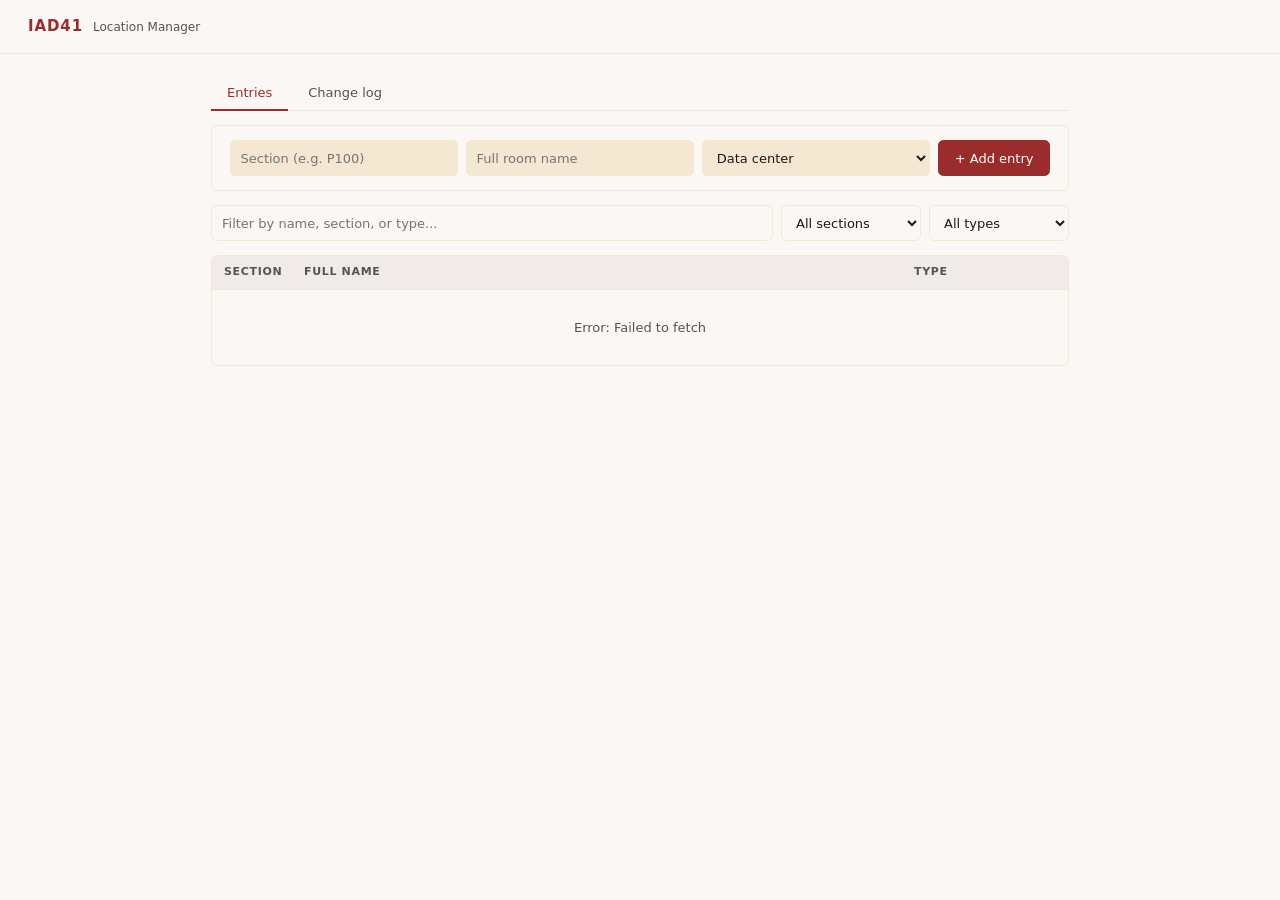
==== index.html @ 3d39f1c9 "INIT DEMO BUILDING ACCESS MANAGER" ====
<!DOCTYPE html>
<html lang="en">
<head>
  <meta charset="UTF-8" />
  <meta name="viewport" content="width=device-width, initial-scale=1.0" />
  <title>IAD41 Location Manager</title>
  <link rel="stylesheet" href="css/style.css" />
</head>
<body>
  <div id="app">
    <header class="site-header">
      <div class="header-inner">
        <span class="site-title">IAD41</span>
        <span class="site-sub">Location Manager</span>
      </div>
      <div class="header-meta" id="entry-count"></div>
    </header>

    <main class="main-content">

      <div class="tabs">
        <button class="tab-btn active" data-tab="entries">Entries</button>
        <button class="tab-btn" data-tab="log">Change log</button>
      </div>

      <!-- Entries view -->
      <div id="view-entries">
        <section class="add-panel">
          <div class="add-fields">
            <input type="text" id="new-section" placeholder="Section (e.g. P100)" />
            <input type="text" id="new-name" placeholder="Full room name" />
            <select id="new-type">
              <option value="dc">Data center</option>
              <option value="mep">MEP room</option>
              <option value="storage">Storage</option>
              <option value="office">Office</option>
              <option value="rack">Rack / cabinet</option>
              <option value="cage">Cage</option>
              <option value="loading">Loading dock</option>
              <option value="pop">POP room</option>
              <option value="other">Other</option>
            </select>
            <button onclick="App.add()">+ Add entry</button>
          </div>
        </section>

        <section class="toolbar">
          <input type="text" id="q" placeholder="Filter by name, section, or type..." oninput="App.render()" />
          <select id="sec-filter" onchange="App.render()"><option value="">All sections</option></select>
          <select id="type-filter" onchange="App.render()"><option value="">All types</option></select>
        </section>

        <div class="table-wrap">
          <table>
            <thead>
              <tr>
                <th class="col-section">Section</th>
                <th class="col-name">Full name</th>
                <th class="col-type">Type</th>
                <th class="col-action"></th>
              </tr>
            </thead>
            <tbody id="tbody"></tbody>
          </table>
        </div>
      </div>

      <!-- Log view -->
      <div id="view-log" style="display:none;">
        <div class="table-wrap">
          <table>
            <thead>
              <tr>
                <th style="width:90px;">Action</th>
                <th>Name</th>
                <th style="width:90px;">Section</th>
                <th style="width:160px;">Time</th>
              </tr>
            </thead>
            <tbody id="log-tbody"></tbody>
          </table>
        </div>
      </div>

    </main>
  </div>

  <script src="data/locations.js"></script>
  <script src="js/app.js"></script>
</body>
</html>
---- css/style.css ----
/* ─── Reset ─────────────────────────────────────────────── */
*, *::before, *::after { box-sizing: border-box; margin: 0; padding: 0; }

/* ─── Google Fonts ───────────────────────────────────────── */
@import url('https://fonts.googleapis.com/css2?family=Poppins:wght@400;500;600&family=IBM+Plex+Mono&display=swap');

/* ─── Tokens ─────────────────────────────────────────────── */
:root {
  --background: #faf7f5;
  --foreground: #1a1a1a;
  --card:        #faf7f5;
  --border:      #f5e8d2;
  --input:       #f5e8d2;
  --muted:       #f0ebe8;
  --muted-fg:    #57534e;
  --primary:     #9b2c2c;
  --primary-fg:  #ffffff;
  --secondary:   #fdf2d6;
  --accent:      #fef3c7;
  --accent-fg:   #7f1d1d;
  --sidebar:     #f0ebe8;
  --destructive: #991b1b;
  --radius:      0.375rem;
  --font-sans:   'Poppins', system-ui, sans-serif;
  --font-mono:   'IBM Plex Mono', monospace;

  --dc-bg:#fde8e8;       --dc-tx:#7f1d1d;
  --mep-bg:#fef3c7;      --mep-tx:#92400e;
  --storage-bg:#fdf2d6;  --storage-tx:#805500;
  --office-bg:#f5e8d2;   --office-tx:#57534e;
  --rack-bg:#f0ebe8;     --rack-tx:#44403c;
  --cage-bg:#fde8e8;     --cage-tx:#9b2c2c;
  --loading-bg:#fee2e2;  --loading-tx:#991b1b;
  --pop-bg:#fef9ee;      --pop-tx:#b45309;
  --other-bg:#f5e8d2;    --other-tx:#57534e;
}

@media (prefers-color-scheme: dark) {
  :root {
    --background: #1c1917;
    --foreground: #f5f5f4;
    --card:        #292524;
    --border:      #44403c;
    --input:       #44403c;
    --muted:       #292524;
    --muted-fg:    #d6d3d1;
    --primary:     #b91c1c;
    --primary-fg:  #faf7f5;
    --secondary:   #92400e;
    --accent:      #3f2b00;
    --accent-fg:   #fef3c7;
    --destructive: #ef4444;

    --dc-bg:#3f1515;       --dc-tx:#fca5a5;
    --mep-bg:#3f2b00;      --mep-tx:#fcd34d;
    --storage-bg:#3b2000;  --storage-tx:#fde68a;
    --office-bg:#292524;   --office-tx:#d6d3d1;
    --rack-bg:#1c1917;     --rack-tx:#a8a29e;
    --cage-bg:#3f1515;     --cage-tx:#f87171;
    --loading-bg:#450a0a;  --loading-tx:#fca5a5;
    --pop-bg:#2d1f00;      --pop-tx:#fbbf24;
    --other-bg:#292524;    --other-tx:#a8a29e;
  }
}

/* ─── Base ───────────────────────────────────────────────── */
html { font-size: 14px; }
body {
  font-family: var(--font-sans);
  background: var(--background);
  color: var(--foreground);
  min-height: 100vh;
  line-height: 1.5;
}

/* ─── Header ─────────────────────────────────────────────── */
.site-header {
  display: flex;
  align-items: center;
  justify-content: space-between;
  padding: 0 2rem;
  height: 54px;
  background: var(--card);
  border-bottom: 1px solid var(--border);
  position: sticky;
  top: 0;
  z-index: 10;
}
.header-inner { display: flex; align-items: baseline; gap: 10px; }
.site-title   { font-size: 15px; font-weight: 600; color: var(--primary); letter-spacing: 0.06em; }
.site-sub     { font-size: 12px; color: var(--muted-fg); }
.header-meta  { font-size: 12px; color: var(--muted-fg); }

/* ─── Main ───────────────────────────────────────────────── */
.main-content {
  max-width: 900px;
  margin: 0 auto;
  padding: 1.5rem 1.5rem 4rem;
}

/* ─── Add panel ──────────────────────────────────────────── */
.add-panel {
  background: var(--card);
  border: 1px solid var(--border);
  border-radius: var(--radius);
  padding: 1rem 1.25rem;
  margin-bottom: 1rem;
}
.add-fields { display: flex; gap: 8px; flex-wrap: wrap; align-items: center; }
.add-fields input,
.add-fields select {
  flex: 1;
  min-width: 130px;
  height: 36px;
  padding: 0 10px;
  font-size: 13px;
  font-family: var(--font-sans);
  color: var(--foreground);
  background: var(--input);
  border: 1px solid var(--border);
  border-radius: var(--radius);
  outline: none;
  transition: border-color 0.15s;
}
.add-fields input:focus,
.add-fields select:focus { border-color: var(--primary); box-shadow: 0 0 0 2px rgba(155,44,44,0.12); }
.add-fields button {
  height: 36px;
  padding: 0 16px;
  font-size: 13px;
  font-family: var(--font-sans);
  font-weight: 500;
  color: var(--primary-fg);
  background: var(--primary);
  border: 1px solid var(--primary);
  border-radius: var(--radius);
  cursor: pointer;
  white-space: nowrap;
  transition: opacity 0.12s;
}
.add-fields button:hover  { opacity: 0.88; }
.add-fields button:active { transform: scale(0.98); }

/* ─── Toolbar ────────────────────────────────────────────── */
.toolbar { display: flex; gap: 8px; flex-wrap: wrap; margin-bottom: 1rem; }
.toolbar input,
.toolbar select {
  height: 36px;
  padding: 0 10px;
  font-size: 13px;
  font-family: var(--font-sans);
  color: var(--foreground);
  background: var(--card);
  border: 1px solid var(--border);
  border-radius: var(--radius);
  outline: none;
  transition: border-color 0.15s;
}
.toolbar input  { flex: 1; min-width: 200px; }
.toolbar select { min-width: 140px; }
.toolbar input:focus,
.toolbar select:focus { border-color: var(--primary); box-shadow: 0 0 0 2px rgba(155,44,44,0.12); }

/* ─── Table ──────────────────────────────────────────────── */
.table-wrap {
  background: var(--card);
  border: 1px solid var(--border);
  border-radius: var(--radius);
  overflow: hidden;
}
table { width: 100%; border-collapse: collapse; table-layout: fixed; }
th {
  text-align: left;
  padding: 8px 12px;
  font-size: 11px;
  font-weight: 600;
  color: var(--muted-fg);
  background: var(--muted);
  border-bottom: 1px solid var(--border);
  letter-spacing: 0.06em;
  text-transform: uppercase;
}
td {
  padding: 7px 12px;
  border-bottom: 1px solid var(--border);
  vertical-align: middle;
  overflow: hidden;
  text-overflow: ellipsis;
  white-space: nowrap;
  font-size: 13px;
}
tr:last-child td { border-bottom: none; }
tr:hover td      { background: var(--muted); }

.col-section { width: 80px; }
.col-name    { width: auto; }
.col-type    { width: 130px; }
.col-action  { width: 36px; }

.sec-hdr td {
  font-size: 11px;
  font-weight: 600;
  color: var(--primary);
  background: var(--accent);
  padding: 8px 12px 5px;
  letter-spacing: 0.06em;
  text-transform: uppercase;
  border-bottom: 1px solid var(--border);
}

/* ─── Type badges ────────────────────────────────────────── */
.tag {
  display: inline-block;
  font-size: 11px;
  font-weight: 500;
  padding: 2px 8px;
  border-radius: calc(var(--radius) / 1.5);
  white-space: nowrap;
}
.tag-dc      { background: var(--dc-bg);      color: var(--dc-tx); }
.tag-mep     { background: var(--mep-bg);     color: var(--mep-tx); }
.tag-storage { background: var(--storage-bg); color: var(--storage-tx); }
.tag-office  { background: var(--office-bg);  color: var(--office-tx); }
.tag-rack    { background: var(--rack-bg);    color: var(--rack-tx); }
.tag-cage    { background: var(--cage-bg);    color: var(--cage-tx); }
.tag-loading { background: var(--loading-bg); color: var(--loading-tx); }
.tag-pop     { background: var(--pop-bg);     color: var(--pop-tx); }
.tag-other   { background: var(--other-bg);   color: var(--other-tx); }

/* ─── Delete button ──────────────────────────────────────── */
.del-btn {
  background: none;
  border: none;
  cursor: pointer;
  color: var(--muted-fg);
  font-size: 16px;
  line-height: 1;
  padding: 2px 5px;
  border-radius: var(--radius);
  transition: color 0.12s, background 0.12s;
}
.del-btn:hover { color: var(--destructive); background: var(--loading-bg); }

/* ─── Empty state ────────────────────────────────────────── */
.empty-row td {
  text-align: center;
  color: var(--muted-fg);
  padding: 2rem;
  font-size: 13px;
}

/* ─── Tabs ───────────────────────────────────────────────── */
.tabs {
  display: flex;
  gap: 4px;
  margin-bottom: 1rem;
  border-bottom: 1px solid var(--border);
  padding-bottom: 0;
}
.tab-btn {
  height: 36px;
  padding: 0 16px;
  font-size: 13px;
  font-family: var(--font-sans);
  font-weight: 500;
  color: var(--muted-fg);
  background: none;
  border: none;
  border-bottom: 2px solid transparent;
  cursor: pointer;
  margin-bottom: -1px;
  transition: color 0.15s, border-color 0.15s;
  display: flex;
  align-items: center;
  gap: 6px;
}
.tab-btn:hover  { color: var(--foreground); }
.tab-btn.active { color: var(--primary); border-bottom-color: var(--primary); }

/* ─── Log badge ──────────────────────────────────────────── */
.log-count {
  font-size: 11px;
  font-weight: 500;
  padding: 1px 6px;
  border-radius: 99px;
  background: var(--accent);
  color: var(--accent-fg);
}

/* ─── Log action badges ──────────────────────────────────── */
.log-badge {
  display: inline-block;
  font-size: 11px;
  font-weight: 600;
  padding: 2px 8px;
  border-radius: calc(var(--radius) / 1.5);
  text-transform: uppercase;
  letter-spacing: 0.04em;
}
.log-added   { background: #dcfce7; color: #166534; }
.log-deleted { background: var(--loading-bg); color: var(--loading-tx); }

@media (prefers-color-scheme: dark) {
  .log-added   { background: #14532d; color: #86efac; }
  .log-deleted { background: #450a0a; color: #fca5a5; }
}

/* ─── Tabs ───────────────────────────────────────────────── */
.tabs {
  display: flex;
  gap: 4px;
  margin-bottom: 1rem;
  border-bottom: 1px solid var(--border);
}
.tab-btn {
  height: 36px;
  padding: 0 16px;
  font-size: 13px;
  font-family: var(--font-sans);
  font-weight: 500;
  color: var(--muted-fg);
  background: none;
  border: none;
  border-bottom: 2px solid transparent;
  cursor: pointer;
  margin-bottom: -1px;
  transition: color 0.15s, border-color 0.15s;
}
.tab-btn:hover  { color: var(--foreground); }
.tab-btn.active { color: var(--primary); border-bottom-color: var(--primary); }

/* ─── Log badges ─────────────────────────────────────────── */
.log-badge {
  display: inline-block;
  font-size: 11px;
  font-weight: 600;
  padding: 2px 8px;
  border-radius: calc(var(--radius) / 1.5);
  text-transform: uppercase;
  letter-spacing: 0.04em;
}
.log-added   { background: #dcfce7; color: #166534; }
.log-deleted { background: var(--loading-bg); color: var(--loading-tx); }

@media (prefers-color-scheme: dark) {
  .log-added   { background: #14532d; color: #86efac; }
  .log-deleted { background: #450a0a; color: #fca5a5; }
}
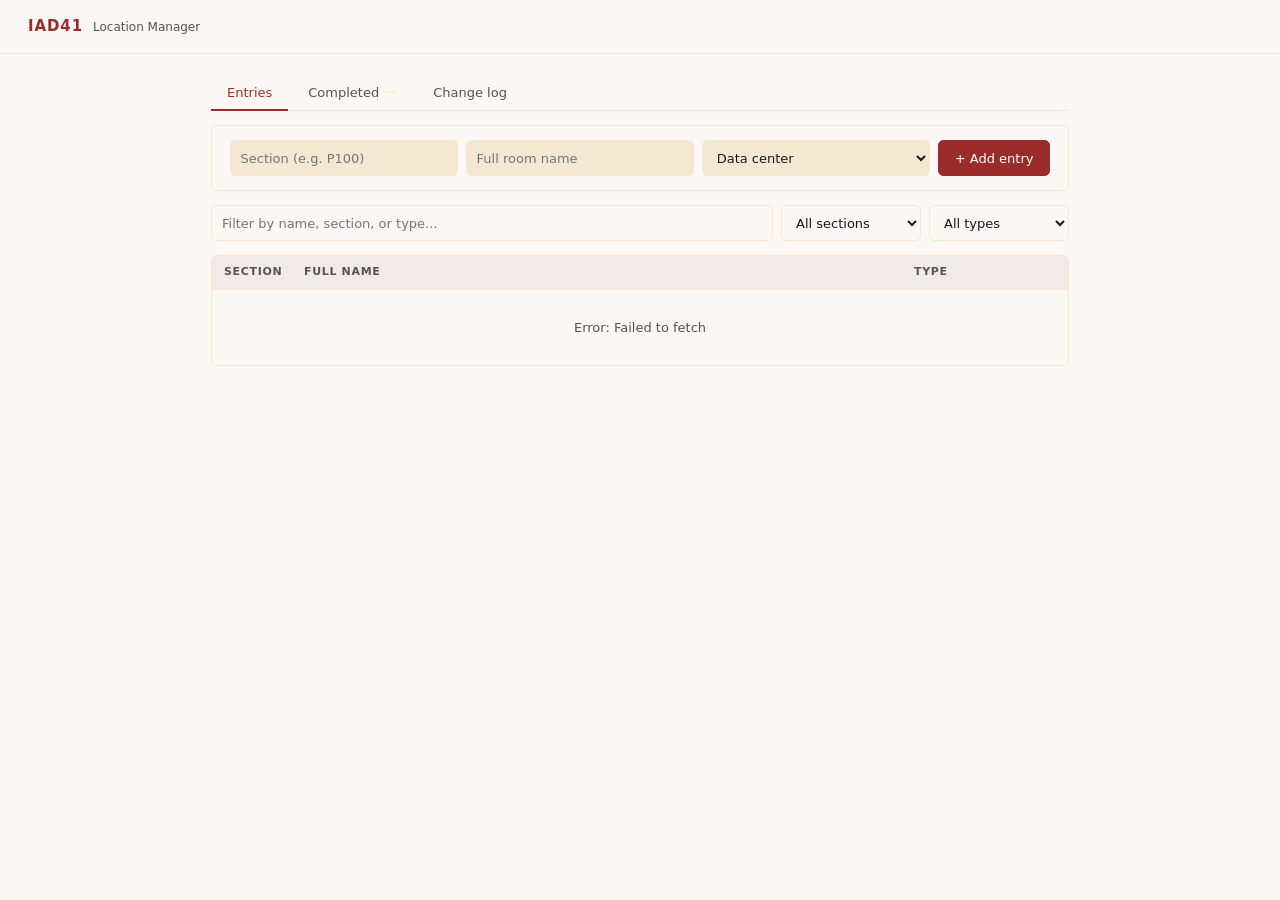
==== commit 25f6cded: "Added completed tab, with notes feature" ====
--- a/index.html
+++ b/index.html
@@ -20,10 +20,13 @@
 
       <div class="tabs">
         <button class="tab-btn active" data-tab="entries">Entries</button>
+        <button class="tab-btn" data-tab="completed">
+          Completed <span id="completed-count" class="log-count"></span>
+        </button>
         <button class="tab-btn" data-tab="log">Change log</button>
       </div>
 
-      <!-- Entries view -->
+      <!-- Entries -->
       <div id="view-entries">
         <section class="add-panel">
           <div class="add-fields">
@@ -43,40 +46,49 @@
             <button onclick="App.add()">+ Add entry</button>
           </div>
         </section>
-
         <section class="toolbar">
           <input type="text" id="q" placeholder="Filter by name, section, or type..." oninput="App.render()" />
           <select id="sec-filter" onchange="App.render()"><option value="">All sections</option></select>
           <select id="type-filter" onchange="App.render()"><option value="">All types</option></select>
         </section>
-
         <div class="table-wrap">
           <table>
-            <thead>
-              <tr>
-                <th class="col-section">Section</th>
-                <th class="col-name">Full name</th>
-                <th class="col-type">Type</th>
-                <th class="col-action"></th>
-              </tr>
-            </thead>
+            <thead><tr>
+              <th class="col-section">Section</th>
+              <th class="col-name">Full name</th>
+              <th class="col-type">Type</th>
+              <th class="col-action"></th>
+            </tr></thead>
             <tbody id="tbody"></tbody>
           </table>
         </div>
       </div>
 
-      <!-- Log view -->
+      <!-- Completed -->
+      <div id="view-completed" style="display:none;">
+        <div class="table-wrap">
+          <table>
+            <thead><tr>
+              <th class="col-section">Section</th>
+              <th class="col-name">Full name</th>
+              <th class="col-type">Type</th>
+              <th class="col-action"></th>
+            </tr></thead>
+            <tbody id="completed-tbody"></tbody>
+          </table>
+        </div>
+      </div>
+
+      <!-- Log -->
       <div id="view-log" style="display:none;">
         <div class="table-wrap">
           <table>
-            <thead>
-              <tr>
-                <th style="width:90px;">Action</th>
-                <th>Name</th>
-                <th style="width:90px;">Section</th>
-                <th style="width:160px;">Time</th>
-              </tr>
-            </thead>
+            <thead><tr>
+              <th style="width:100px;">Action</th>
+              <th>Name</th>
+              <th style="width:90px;">Section</th>
+              <th style="width:160px;">Time</th>
+            </tr></thead>
             <tbody id="log-tbody"></tbody>
           </table>
         </div>
@@ -84,7 +96,6 @@
 
     </main>
   </div>
-
   <script src="data/locations.js"></script>
   <script src="js/app.js"></script>
 </body>
--- a/css/style.css
+++ b/css/style.css
@@ -346,3 +346,68 @@
   .log-added   { background: #14532d; color: #86efac; }
   .log-deleted { background: #450a0a; color: #fca5a5; }
 }
+
+/* ─── Row actions ────────────────────────────────────────── */
+.row-actions { display: flex; align-items: center; gap: 2px; }
+.icon-btn {
+  background: none;
+  border: none;
+  cursor: pointer;
+  font-size: 13px;
+  padding: 2px 4px;
+  border-radius: var(--radius);
+  transition: background 0.12s;
+  line-height: 1;
+}
+.icon-btn:hover { background: var(--muted); }
+
+/* ─── Note ───────────────────────────────────────────────── */
+.note-preview { font-size: 11px; margin-left: 4px; cursor: pointer; }
+.note-row td  { padding: 0; background: var(--accent); }
+.note-editor  { padding: 10px 12px; display: flex; flex-direction: column; gap: 8px; }
+.note-editor textarea {
+  width: 100%;
+  min-height: 70px;
+  padding: 8px 10px;
+  font-size: 13px;
+  font-family: var(--font-sans);
+  color: var(--foreground);
+  background: var(--card);
+  border: 1px solid var(--border);
+  border-radius: var(--radius);
+  resize: vertical;
+  outline: none;
+}
+.note-editor textarea:focus { border-color: var(--primary); }
+.note-actions { display: flex; gap: 8px; }
+.note-actions button {
+  height: 32px;
+  padding: 0 14px;
+  font-size: 12px;
+  font-family: var(--font-sans);
+  font-weight: 500;
+  color: var(--primary-fg);
+  background: var(--primary);
+  border: none;
+  border-radius: var(--radius);
+  cursor: pointer;
+}
+.note-actions button:hover { opacity: 0.88; }
+.note-actions .btn-cancel {
+  background: var(--muted);
+  color: var(--foreground);
+}
+
+/* ─── Log extra badges ───────────────────────────────────── */
+.log-completed { background: #dbeafe; color: #1e40af; }
+.log-reopened  { background: #fef3c7; color: #92400e; }
+
+/* ─── Completed count badge ──────────────────────────────── */
+.log-count {
+  font-size: 11px;
+  font-weight: 500;
+  padding: 1px 6px;
+  border-radius: 99px;
+  background: var(--accent);
+  color: var(--accent-fg);
+}
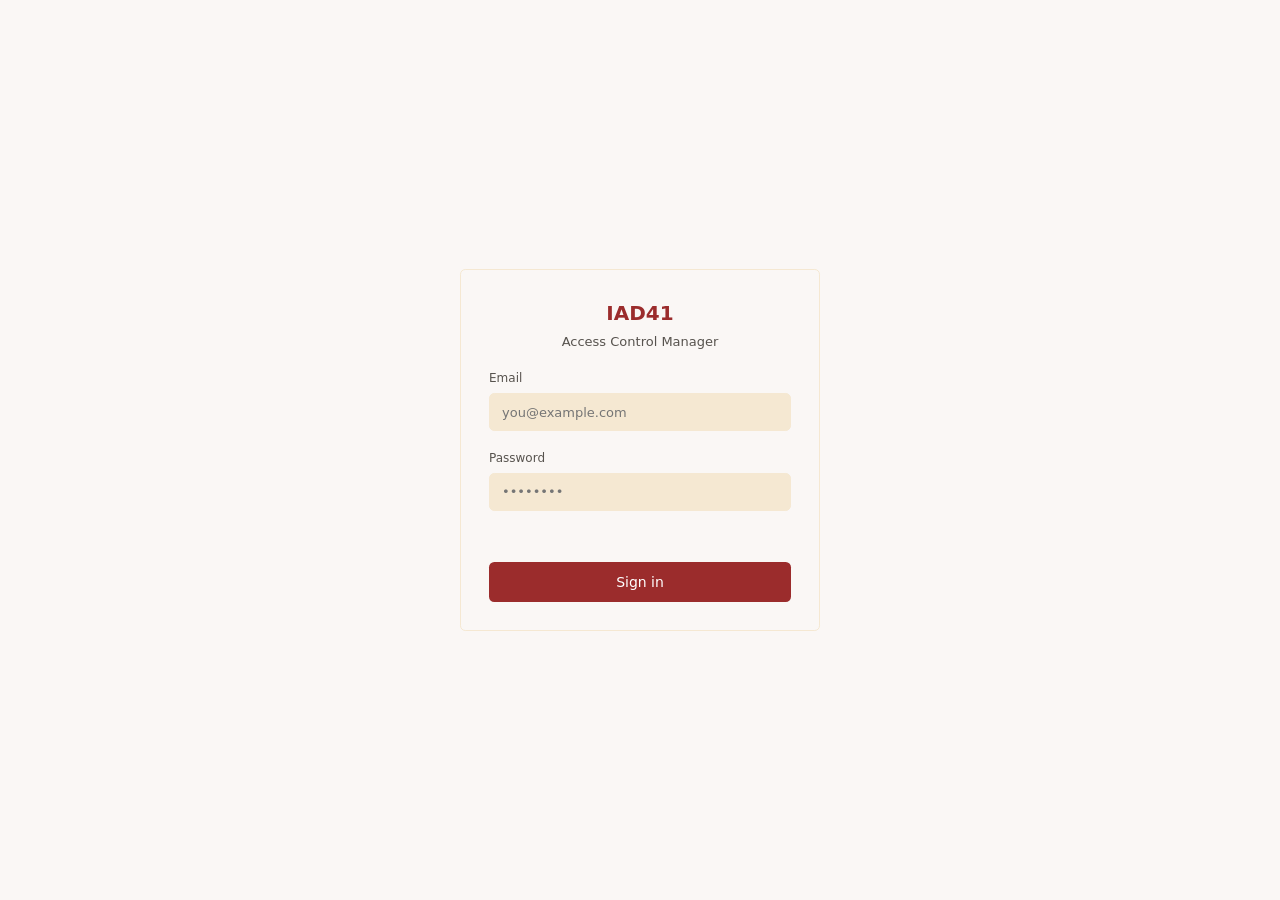
==== commit 923db74d: "Added login page" ====
--- a/index.html
+++ b/index.html
@@ -13,7 +13,7 @@
         <span class="site-title">IAD41</span>
         <span class="site-sub">Location Manager</span>
       </div>
-      <div class="header-meta" id="entry-count"></div>
+      <div style="display:flex;align-items:center;gap:12px;"><div class="header-meta" id="entry-count"></div><button onclick="signOut()" style="height:30px;padding:0 12px;font-size:12px;font-family:var(--font-sans);font-weight:500;color:var(--muted-fg);background:none;border:1px solid var(--border);border-radius:var(--radius);cursor:pointer;">Sign out</button></div>
     </header>
 
     <main class="main-content">
@@ -96,7 +96,13 @@
 
     </main>
   </div>
-  <script src="data/locations.js"></script>
+  <script>
+  function signOut() {
+    localStorage.removeItem("sb_session");
+    window.location.href = "login.html";
+  }
+</script>
+<script src="data/locations.js"></script>
   <script src="js/app.js"></script>
 </body>
 </html>
--- a/css/style.css
+++ b/css/style.css
@@ -195,7 +195,7 @@
 .col-section { width: 80px; }
 .col-name    { width: auto; }
 .col-type    { width: 130px; }
-.col-action  { width: 36px; }
+.col-action  { width: 90px; }
 
 .sec-hdr td {
   font-size: 11px;
